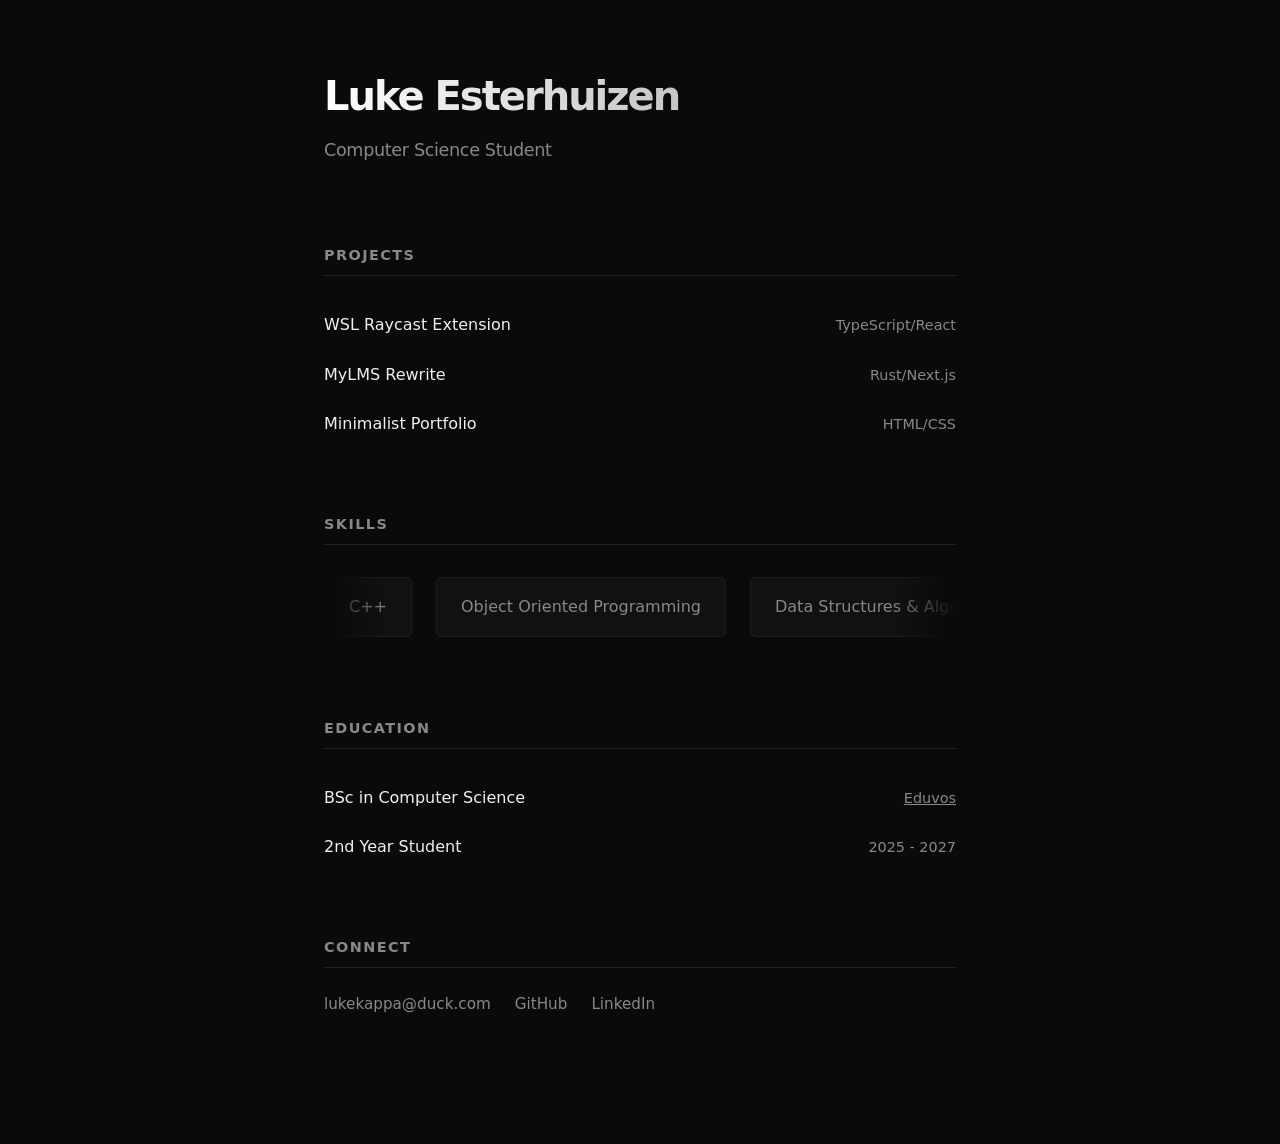
==== index.html @ 06018b4c "feat: Add SVG favicon to all HTML pages." ====
<!DOCTYPE html>
<html lang="en">

<head>
    <meta charset="UTF-8">
    <meta name="viewport" content="width=device-width, initial-scale=1.0">
    <title>Luke - Portfolio</title>
    <link rel="icon" type="image/svg+xml" href="images/logo.svg">
    <style>
        :root {
            --bg: #0a0a0a;
            --text: #f0f0f0;
            --accent: #bc1a4b;
            /* Vibrant pink/red accent */
            --accent-glow: rgba(188, 26, 75, 0.4);
            --card-bg: #171717;
            --subtext: #888;
            --font-stack: system-ui, -apple-system, BlinkMacSystemFont, 'Segoe UI', Roboto, Oxygen, Ubuntu, Cantarell, 'Open Sans', 'Helvetica Neue', sans-serif;
            --easing: cubic-bezier(0.2, 0.8, 0.2, 1);
        }

        * {
            margin: 0;
            padding: 0;
            box-sizing: border-box;
        }

        body {
            background-color: var(--bg);
            color: var(--text);
            font-family: var(--font-stack);
            line-height: 1.6;
            overflow-x: hidden;
            display: flex;
            justify-content: center;
            min-height: 100vh;
        }



        main {
            max-width: 680px;
            width: 100%;
            padding: 4rem 1.5rem;
            animation: fadeIn 0.8s var(--easing);
        }

        @keyframes fadeIn {
            from {
                opacity: 0;
                transform: translateY(10px);
            }

            to {
                opacity: 1;
                transform: translateY(0);
            }
        }

        header {
            margin-bottom: 5rem;
        }

        h1 {
            font-size: 2.5rem;
            font-weight: 700;
            letter-spacing: -0.05em;
            margin-bottom: 0.5rem;
            background: linear-gradient(to right, #fff, #999);
            background-clip: text;
            -webkit-background-clip: text;
            -webkit-text-fill-color: transparent;
        }

        .role {
            color: var(--subtext);
            font-size: 1.1rem;
            font-weight: 400;
            letter-spacing: -0.02em;
        }

        .skills-wrapper {
            width: 100%;
            overflow: hidden;
            mask-image: linear-gradient(to right, transparent, black 10%, black 90%, transparent);
            -webkit-mask-image: linear-gradient(to right, transparent, black 10%, black 90%, transparent);
        }

        .skills-grid {
            display: flex;
            gap: 1.5rem;
            margin-top: 0.5rem;
            padding-bottom: 1rem;
            width: max-content;
            animation: scroll 40s linear infinite;
        }

        .skills-grid:hover {
            animation-play-state: paused;
        }

        @keyframes scroll {
            to {
                transform: translateX(calc(-50% - 0.75rem));
            }
        }

        .skill-tag {
            background: rgba(255, 255, 255, 0.03);
            border: 1px solid rgba(255, 255, 255, 0.05);
            padding: 1rem 1.5rem;
            border-radius: 6px;
            font-size: 1rem;
            color: var(--subtext);
            text-align: center;
            transition: all 0.2s var(--easing);
            flex-shrink: 0;
            white-space: nowrap;
        }

        .skill-tag:hover {
            border-color: var(--accent);
            color: var(--text);
            background: rgba(188, 26, 75, 0.1);
        }

        section {
            margin-bottom: 4rem;
        }

        h2 {
            font-size: 0.9rem;
            text-transform: uppercase;
            letter-spacing: 0.1em;
            color: var(--subtext);
            margin-bottom: 1.5rem;
            border-bottom: 1px solid #222;
            padding-bottom: 0.5rem;
        }

        .project-list,
        .experience-list {
            list-style: none;
        }

        .item {
            display: flex;
            justify-content: space-between;
            align-items: baseline;
            padding: 0.75rem 0;
            transition: color 0.2s var(--easing);
            text-decoration: none;
            color: inherit;
            border-radius: 4px;
        }

        .item:hover .title {
            color: var(--accent);
            text-shadow: 0 0 15px var(--accent-glow);
        }

        .title {
            font-weight: 500;
            transition: inherit;
        }

        .meta {
            color: var(--subtext);
            font-size: 0.9rem;
            font-variant-numeric: tabular-nums;
        }

        .contact-links {
            display: flex;
            gap: 1.5rem;
        }

        .contact-links a {
            color: var(--subtext);
            text-decoration: none;
            font-size: 0.95rem;
            transition: color 0.2s;
            position: relative;
        }

        .contact-links a::after {
            content: '';
            position: absolute;
            width: 0;
            height: 1px;
            bottom: -2px;
            left: 0;
            background-color: var(--accent);
            transition: width 0.3s var(--easing);
        }

        .contact-links a:hover {
            color: var(--text);
        }

        .contact-links a:hover::after {
            width: 100%;
        }

        /* Mobile tweaks */
        @media (max-width: 500px) {
            h1 {
                font-size: 2rem;
            }

            main {
                padding: 3rem 1.2rem;
            }
        }
    </style>
</head>

<body>

    <main>
        <header>
            <h1>Luke Esterhuizen</h1>
            <p class="role">Computer Science Student</p>
        </header>

        <section>
            <h2>Projects</h2>
            <div class="project-list">
                <a href="wsl.html" class="item">
                    <span class="title">WSL Raycast Extension</span>
                    <span class="meta">TypeScript/React</span>
                </a>
                <a href="mylms.html" class="item">
                    <span class="title">MyLMS Rewrite</span>
                    <span class="meta">Rust/Next.js</span>
                </a>
                <a href="portfolio.html" class="item">
                    <span class="title">Minimalist Portfolio</span>
                    <span class="meta">HTML/CSS</span>
                </a>
            </div>
        </section>

        <section>
            <h2>Skills</h2>
            <div class="skills-wrapper">
                <div class="skills-grid">
                    <!-- Original Skills -->
                    <div class="skill-tag">C++</div>
                    <div class="skill-tag">Object Oriented Programming</div>
                    <div class="skill-tag">Data Structures & Algorithms</div>
                    <div class="skill-tag">Database Systems</div>
                    <div class="skill-tag">Advanced Networking</div>
                    <div class="skill-tag">Network Security</div>
                    <div class="skill-tag">Software Design</div>
                    <div class="skill-tag">Computer Architecture</div>
                    <div class="skill-tag">Digital Electronics</div>
                    <div class="skill-tag">Mathematics for Computing</div>
                    <div class="skill-tag">IT Project Management</div>
                    <div class="skill-tag">Linux Operating System</div>
                    <div class="skill-tag">Cloud Technologies</div>
                    <div class="skill-tag">Artificial Intelligence Ethics</div>

                    <!-- Duplicate Skills for Infinite Loop -->
                    <div class="skill-tag">C++</div>
                    <div class="skill-tag">Object Oriented Programming</div>
                    <div class="skill-tag">Data Structures & Algorithms</div>
                    <div class="skill-tag">Database Systems</div>
                    <div class="skill-tag">Advanced Networking</div>
                    <div class="skill-tag">Network Security</div>
                    <div class="skill-tag">Software Design</div>
                    <div class="skill-tag">Computer Architecture</div>
                    <div class="skill-tag">Digital Electronics</div>
                    <div class="skill-tag">Mathematics for Computing</div>
                    <div class="skill-tag">IT Project Management</div>
                    <div class="skill-tag">Linux Operating System</div>
                    <div class="skill-tag">Cloud Technologies</div>
                    <div class="skill-tag">Artificial Intelligence Ethics</div>
                    <div class="skill-tag">Digital Electronics</div>
                    <div class="skill-tag">Mathematics for Computing</div>
                    <div class="skill-tag">IT Project Management</div>
                    <div class="skill-tag">Linux Operating System</div>
                    <div class="skill-tag">Cloud Technologies</div>
                    <div class="skill-tag">Artificial Intelligence Ethics</div>

                    <!-- Duplicate Skills for Infinite Loop -->
                    <div class="skill-tag">C++</div>
                    <div class="skill-tag">Object Oriented Programming</div>
                    <div class="skill-tag">Data Structures & Algorithms</div>
                    <div class="skill-tag">Database Systems</div>
                    <div class="skill-tag">Advanced Networking</div>
                    <div class="skill-tag">Network Security</div>
                    <div class="skill-tag">Software Design</div>
                    <div class="skill-tag">Computer Architecture</div>
                    <div class="skill-tag">Digital Electronics</div>
                    <div class="skill-tag">Mathematics for Computing</div>
                    <div class="skill-tag">IT Project Management</div>
                    <div class="skill-tag">Linux Operating System</div>
                    <div class="skill-tag">Cloud Technologies</div>
                    <div class="skill-tag">Artificial Intelligence Ethics</div>
                </div>
            </div>
        </section>

        <section>
            <h2>Education</h2>
            <div class="experience-list">
                <div class="item">
                    <span class="title">BSc in Computer Science</span>
                    <a class="meta" href="https://eduvosmarketing.powerappsportals.com/" target="_blank">Eduvos</a>
                </div>
                <div class="item">
                    <span class="title">2nd Year Student</span>
                    <span class="meta">2025 - 2027</span>
                </div>
            </div>
        </section>

        <section>
            <h2>Connect</h2>
            <nav class="contact-links">
                <a href="#" id="email-link">Email</a>
                <script>
                    const user = 'lukekappa';
                    const domain = 'duck.com';
                    const link = document.getElementById('email-link');
                    link.innerHTML = user + '@' + domain;
                    link.href = 'mailto:' + user + '@' + domain;
                </script>
                <a href="https://github.com/LukeKappa" target="_blank">GitHub</a>
                <a href="https://www.linkedin.com/in/lukekappa/" target="_blank">LinkedIn</a>
            </nav>
        </section>
    </main>

</body>

</html>
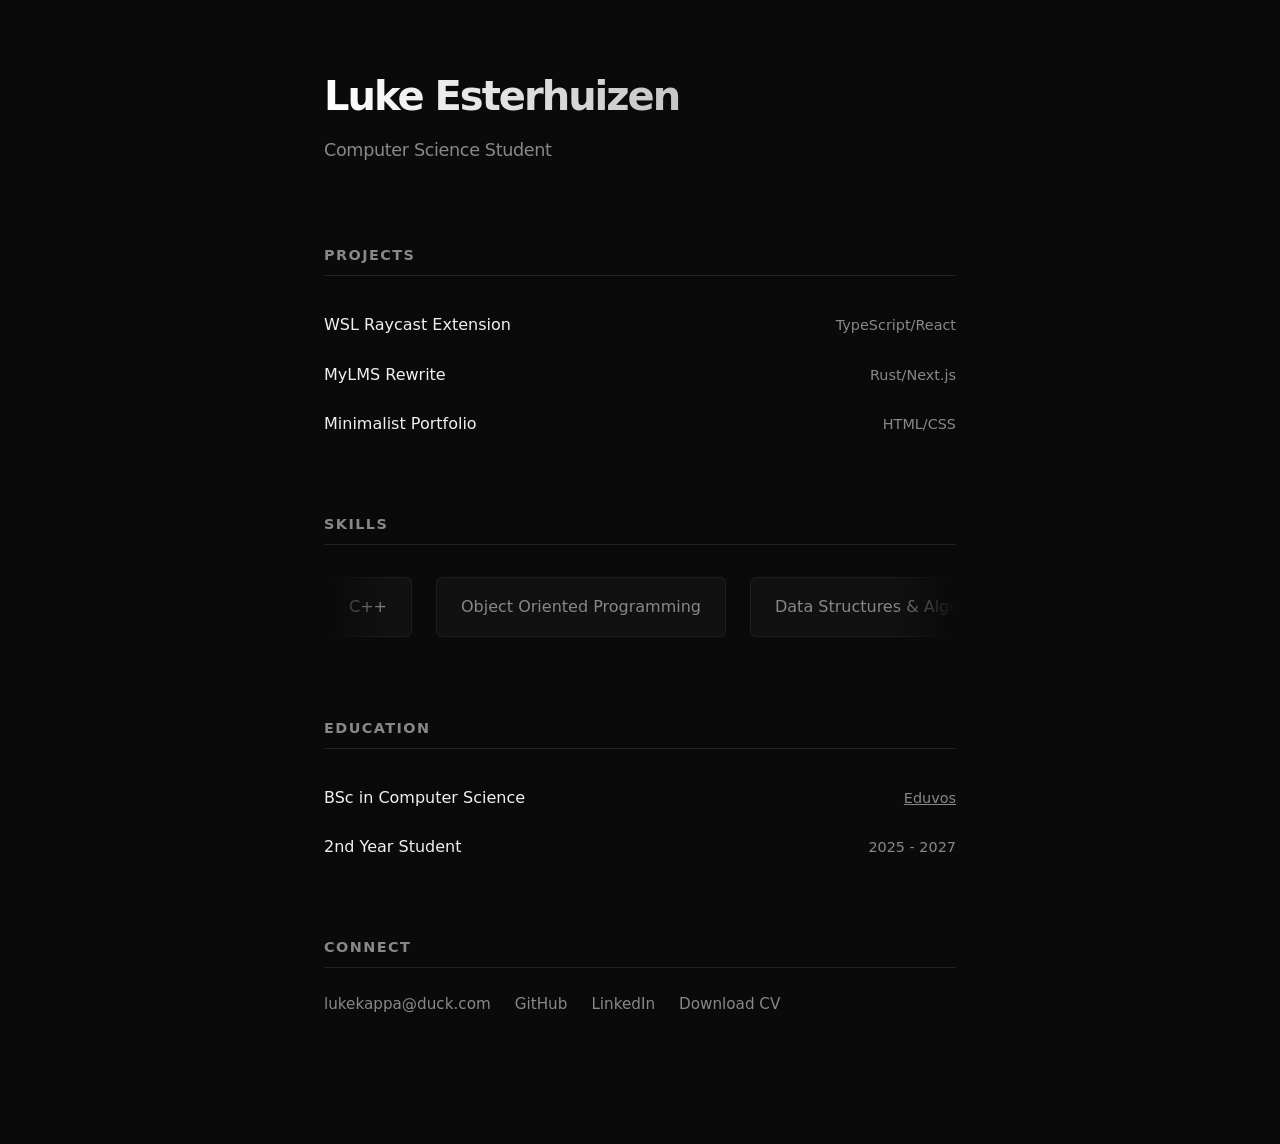
==== commit 956a48b0: "feat: add download link for CV to navigation section" ====
--- a/index.html
+++ b/index.html
@@ -23,6 +23,12 @@
             margin: 0;
             padding: 0;
             box-sizing: border-box;
+            -ms-overflow-style: none;  /* IE and Edge */
+            scrollbar-width: none;  /* Firefox */
+        }
+
+        ::-webkit-scrollbar {
+            display: none;
         }
 
         body {
@@ -329,6 +335,7 @@
                 </script>
                 <a href="https://github.com/LukeKappa" target="_blank">GitHub</a>
                 <a href="https://www.linkedin.com/in/lukekappa/" target="_blank">LinkedIn</a>
+                <a href="https://github.com/LukeKappa/cv-typst/releases/latest/download/lukeEsterhuizenCV.pdf" target="_blank" class="download-link">Download CV</a>
             </nav>
         </section>
     </main>
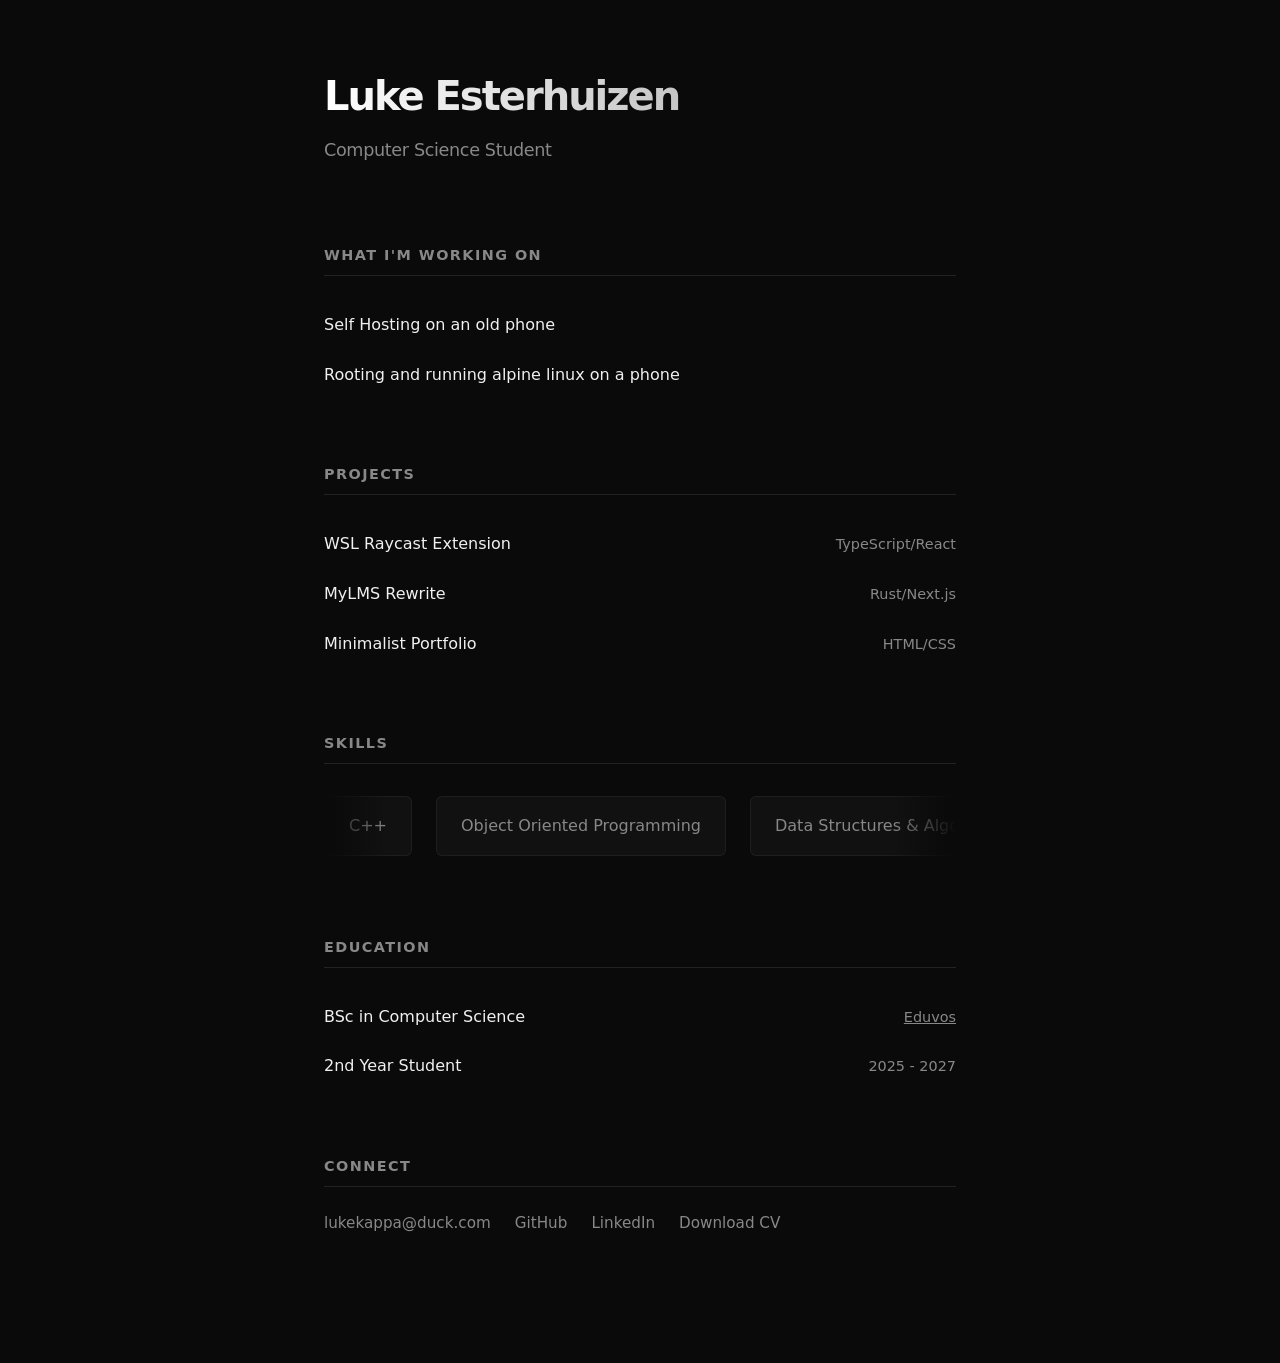
==== commit d032ac4c: "feat: add current projects section and streamline GitHub link labels across portfolio pages" ====
--- a/index.html
+++ b/index.html
@@ -10,9 +10,9 @@
         :root {
             --bg: #0a0a0a;
             --text: #f0f0f0;
-            --accent: #bc1a4b;
-            /* Vibrant pink/red accent */
-            --accent-glow: rgba(188, 26, 75, 0.4);
+            --accent: #ffffff;
+            /* White accent */
+            --accent-glow: rgba(255, 255, 255, 0.4);
             --card-bg: #171717;
             --subtext: #888;
             --font-stack: system-ui, -apple-system, BlinkMacSystemFont, 'Segoe UI', Roboto, Oxygen, Ubuntu, Cantarell, 'Open Sans', 'Helvetica Neue', sans-serif;
@@ -23,8 +23,10 @@
             margin: 0;
             padding: 0;
             box-sizing: border-box;
-            -ms-overflow-style: none;  /* IE and Edge */
-            scrollbar-width: none;  /* Firefox */
+            -ms-overflow-style: none;
+            /* IE and Edge */
+            scrollbar-width: none;
+            /* Firefox */
         }
 
         ::-webkit-scrollbar {
@@ -127,7 +129,7 @@
         .skill-tag:hover {
             border-color: var(--accent);
             color: var(--text);
-            background: rgba(188, 26, 75, 0.1);
+            background: rgba(255, 255, 255, 0.1);
         }
 
         section {
@@ -228,6 +230,18 @@
             <h1>Luke Esterhuizen</h1>
             <p class="role">Computer Science Student</p>
         </header>
+
+        <section>
+            <h2>What I'm Working On</h2>
+            <div class="experience-list">
+                <div class="item">
+                    <span class="title">Self Hosting on an old phone</span>
+                </div>
+                <div class="item">
+                    <span class="title">Rooting and running alpine linux on a phone</span>
+                </div>
+            </div>
+        </section>
 
         <section>
             <h2>Projects</h2>
@@ -335,7 +349,8 @@
                 </script>
                 <a href="https://github.com/LukeKappa" target="_blank">GitHub</a>
                 <a href="https://www.linkedin.com/in/lukekappa/" target="_blank">LinkedIn</a>
-                <a href="https://github.com/LukeKappa/cv-typst/releases/latest/download/lukeEsterhuizenCV.pdf" target="_blank" class="download-link">Download CV</a>
+                <a href="https://github.com/LukeKappa/typst-cv/releases/latest/download/lukeEsterhuizenCV.pdf"
+                    target="_blank" class="download-link">Download CV</a>
             </nav>
         </section>
     </main>
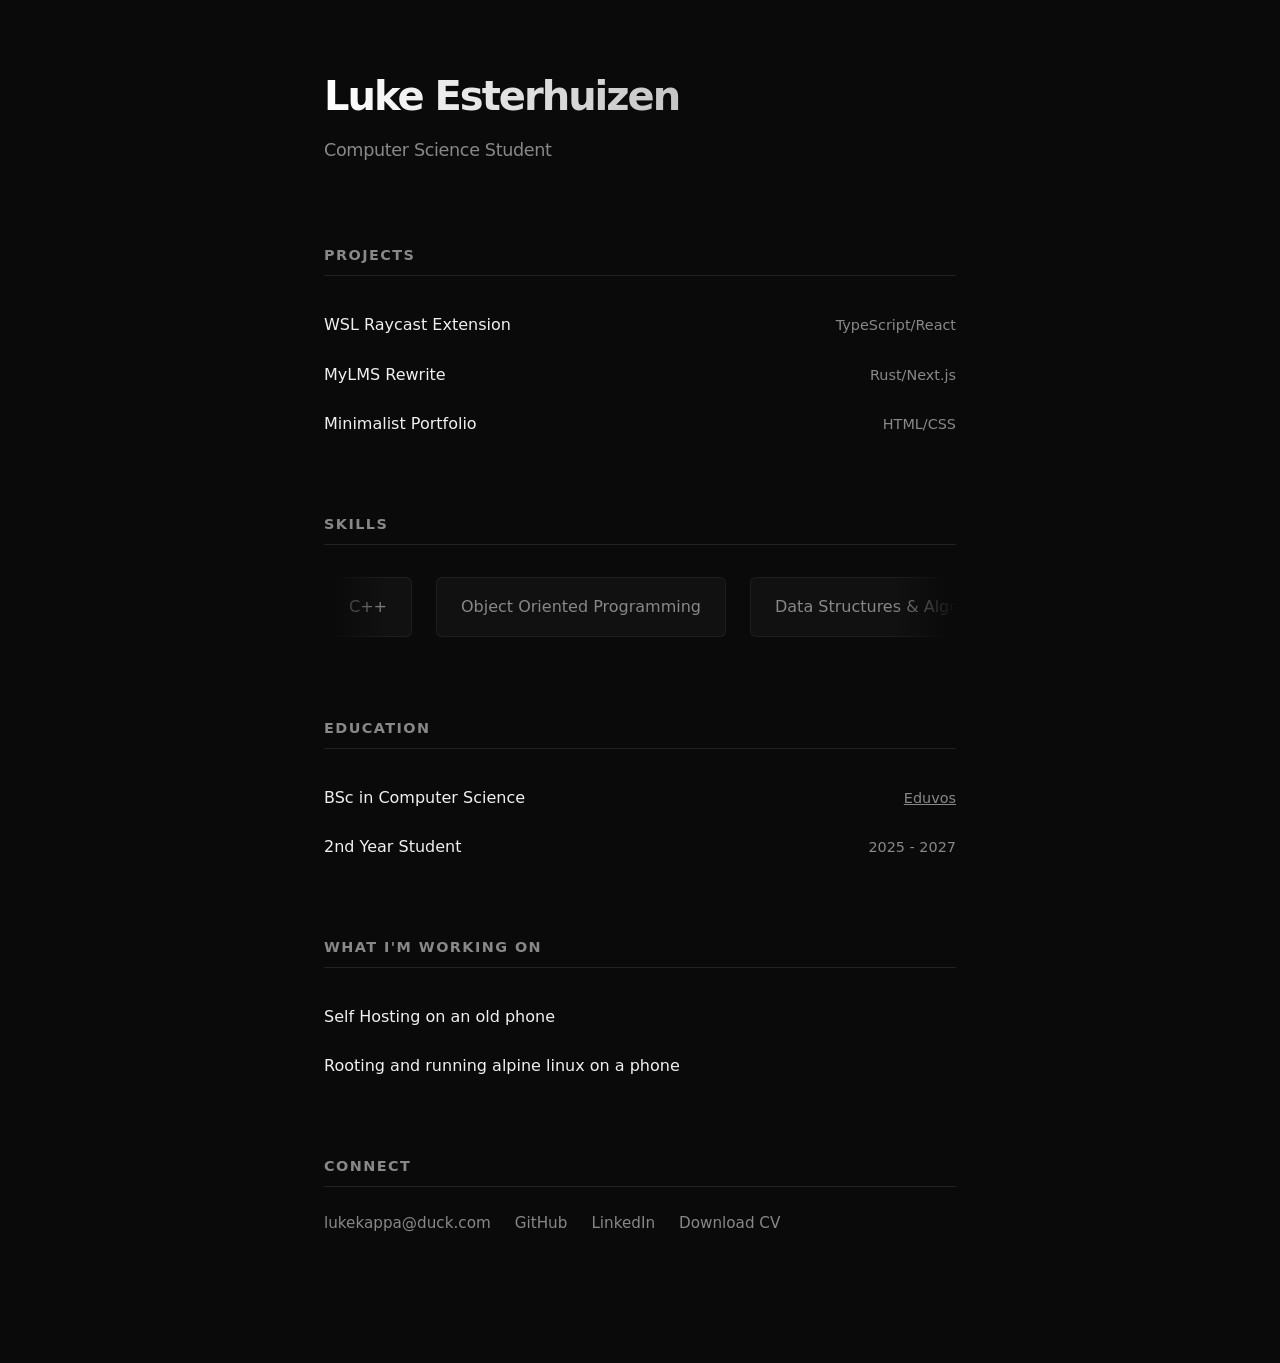
==== commit ac35f14f: "refactor: replace consolidated work page with individual project pages and update index links" ====
--- a/index.html
+++ b/index.html
@@ -231,17 +231,6 @@
             <p class="role">Computer Science Student</p>
         </header>
 
-        <section>
-            <h2>What I'm Working On</h2>
-            <div class="experience-list">
-                <div class="item">
-                    <span class="title">Self Hosting on an old phone</span>
-                </div>
-                <div class="item">
-                    <span class="title">Rooting and running alpine linux on a phone</span>
-                </div>
-            </div>
-        </section>
 
         <section>
             <h2>Projects</h2>
@@ -337,6 +326,18 @@
         </section>
 
         <section>
+            <h2>What I'm Working On</h2>
+            <div class="experience-list">
+                <a href="self-hosting-phone.html" class="item">
+                    <span class="title">Self Hosting on an old phone</span>
+                </a>
+                <a href="alpine-linux-phone.html" class="item">
+                    <span class="title">Rooting and running alpine linux on a phone</span>
+                </a>
+            </div>
+        </section>
+
+        <section>
             <h2>Connect</h2>
             <nav class="contact-links">
                 <a href="#" id="email-link">Email</a>
